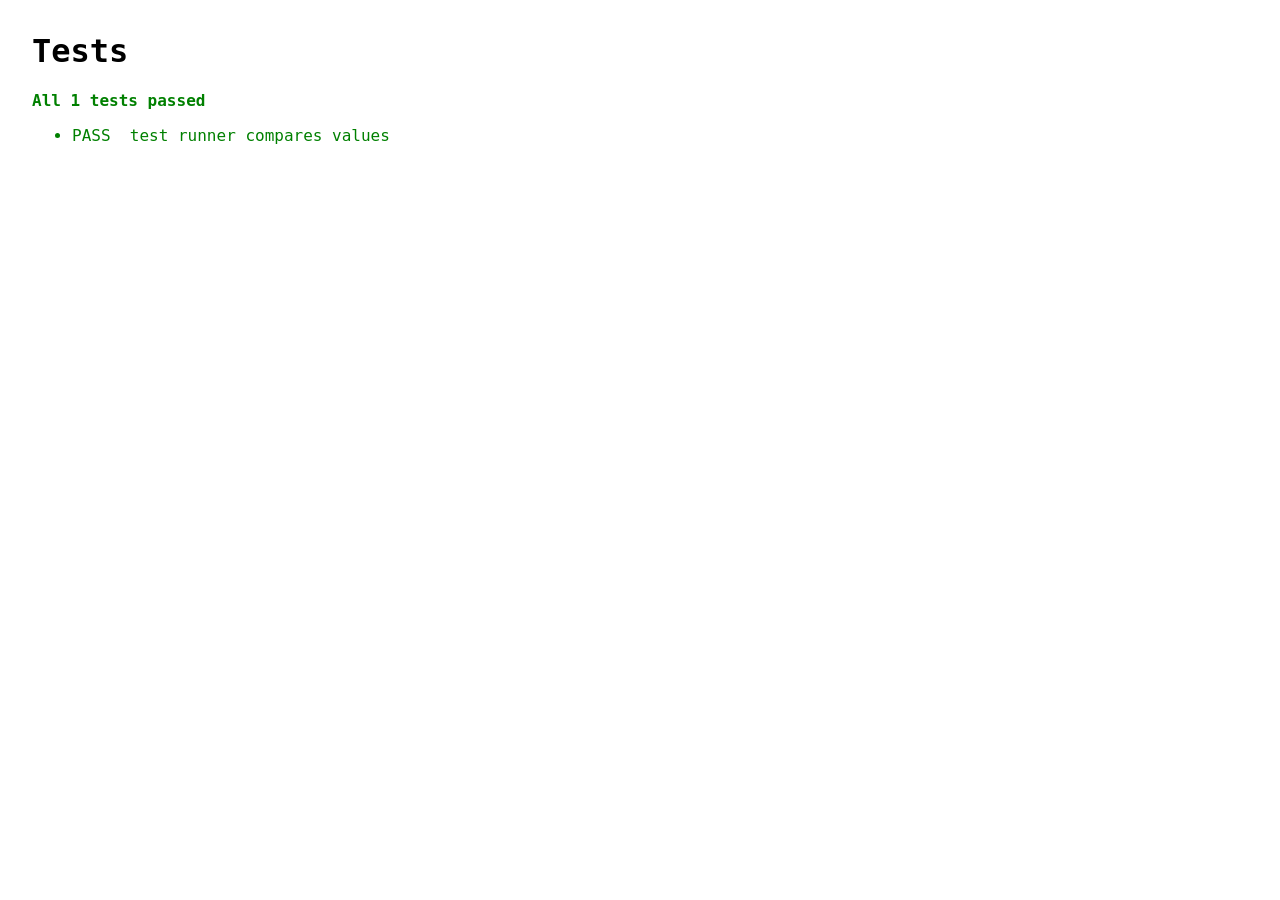
==== tests/tests.html @ 3d0ceaa7 "Add initial project skeleton and browser test runner" ====
<!doctype html>
<html lang="en" dir="ltr">
  <head>
    <meta charset="utf-8" />
    <title>Tests – Keyboard Language Fixer</title>
    <style>
      body { font-family: Consolas, monospace; margin: 2rem; }
      li { white-space: pre-wrap; }
    </style>
  </head>
  <body>
    <h1>Tests</h1>
    <div id="results"></div>

    <script type="module">
      import { test, assertEqual, renderResults } from "./test-runner.js";

      // Sample test: proves the test infrastructure itself works.
      // Real test files are imported here as each core module is added.
      test("test runner compares values", () => {
        assertEqual([1, "שלום"], [1, "שלום"]);
      });

      renderResults(document.getElementById("results"));
    </script>
  </body>
</html>
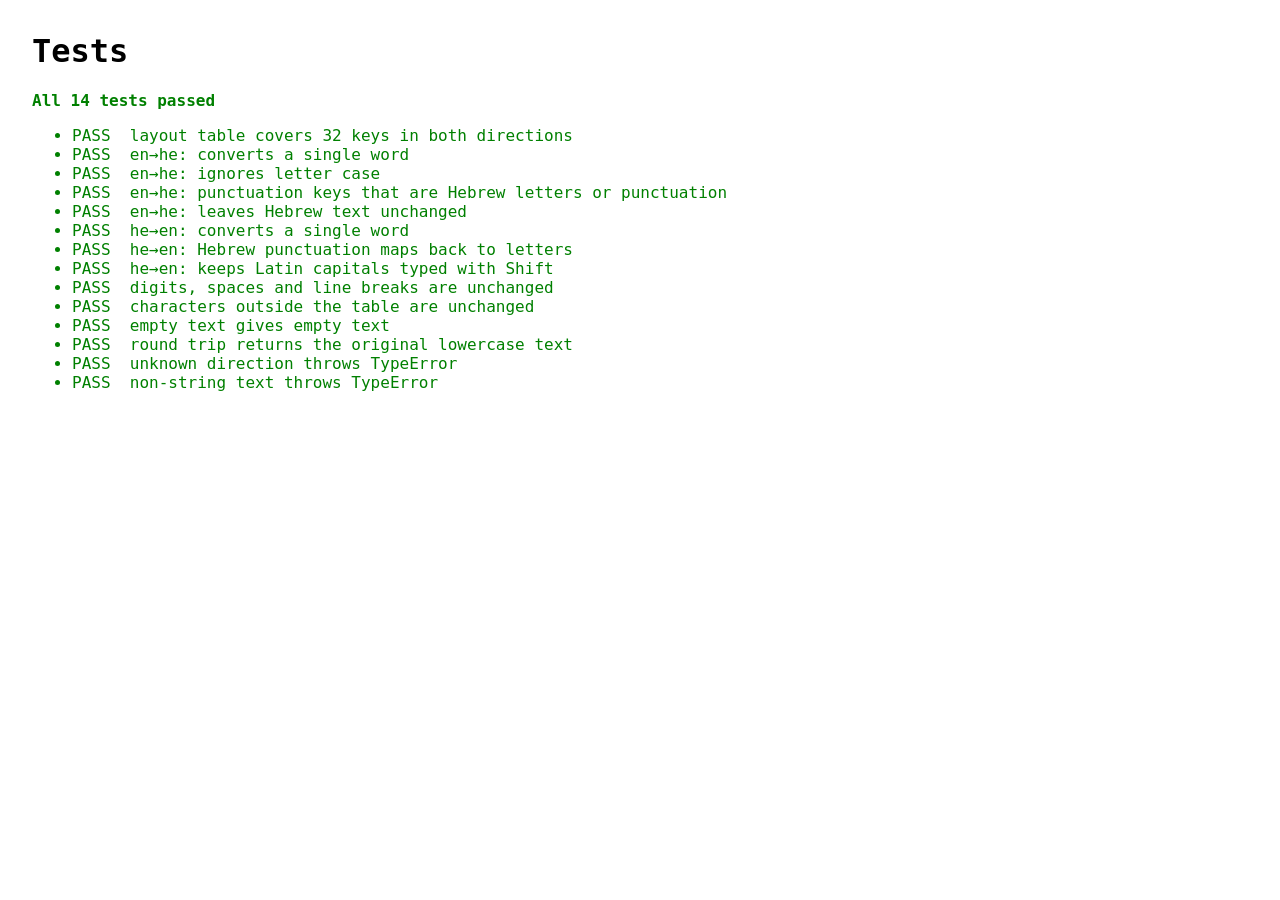
==== commit aed1889b: "Add keyboard layout table and conversion function" ====
--- a/tests/tests.html
+++ b/tests/tests.html
@@ -13,13 +13,10 @@
     <div id="results"></div>
 
     <script type="module">
-      import { test, assertEqual, renderResults } from "./test-runner.js";
+      import { renderResults } from "./test-runner.js";
 
-      // Sample test: proves the test infrastructure itself works.
-      // Real test files are imported here as each core module is added.
-      test("test runner compares values", () => {
-        assertEqual([1, "שלום"], [1, "שלום"]);
-      });
+      // Each test file registers and runs its tests when imported.
+      import "./converter.test.js";
 
       renderResults(document.getElementById("results"));
     </script>
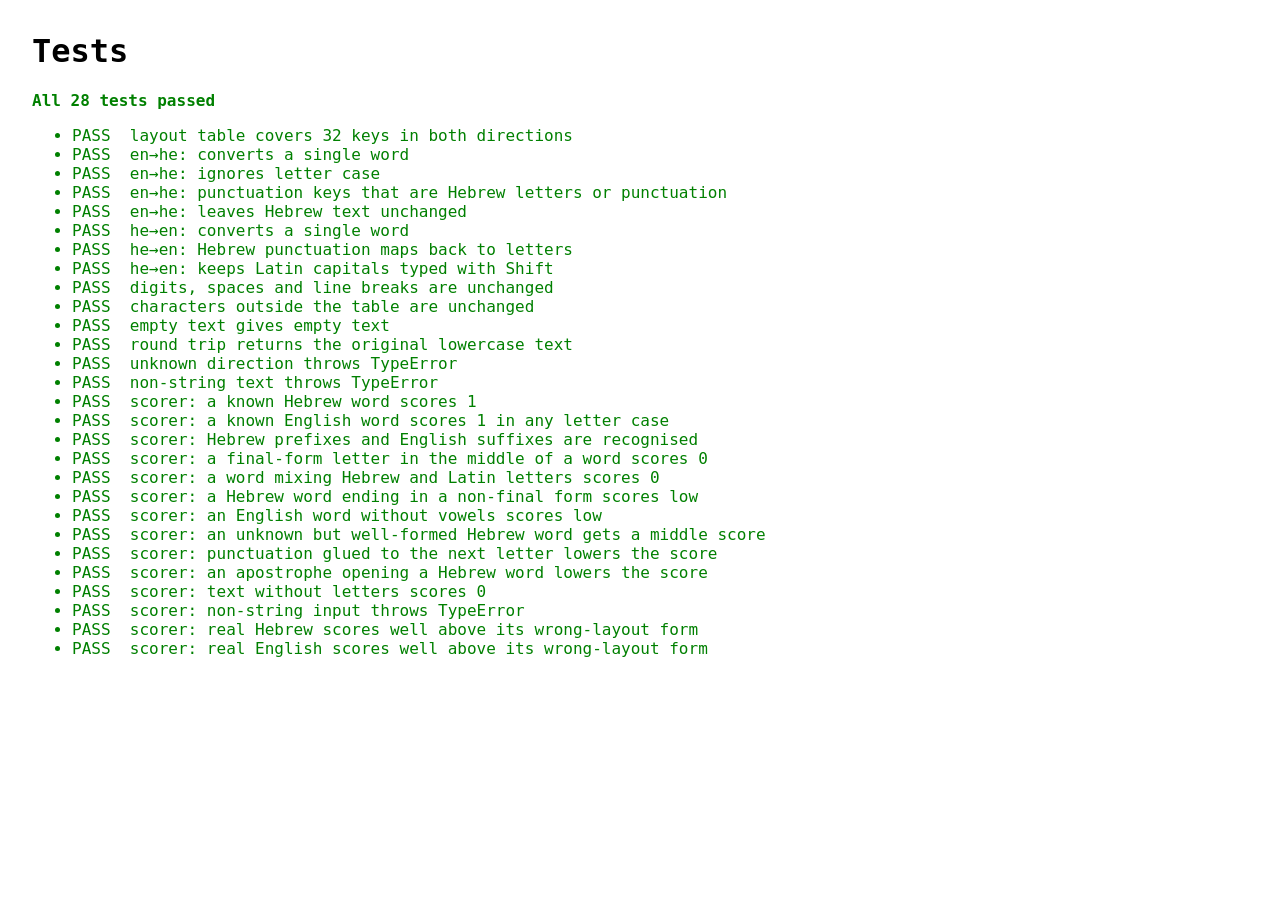
==== commit b9cc2131: "Add language plausibility scorer and word lists" ====
--- a/tests/tests.html
+++ b/tests/tests.html
@@ -17,6 +17,7 @@
 
       // Each test file registers and runs its tests when imported.
       import "./converter.test.js";
+      import "./scorer.test.js";
 
       renderResults(document.getElementById("results"));
     </script>
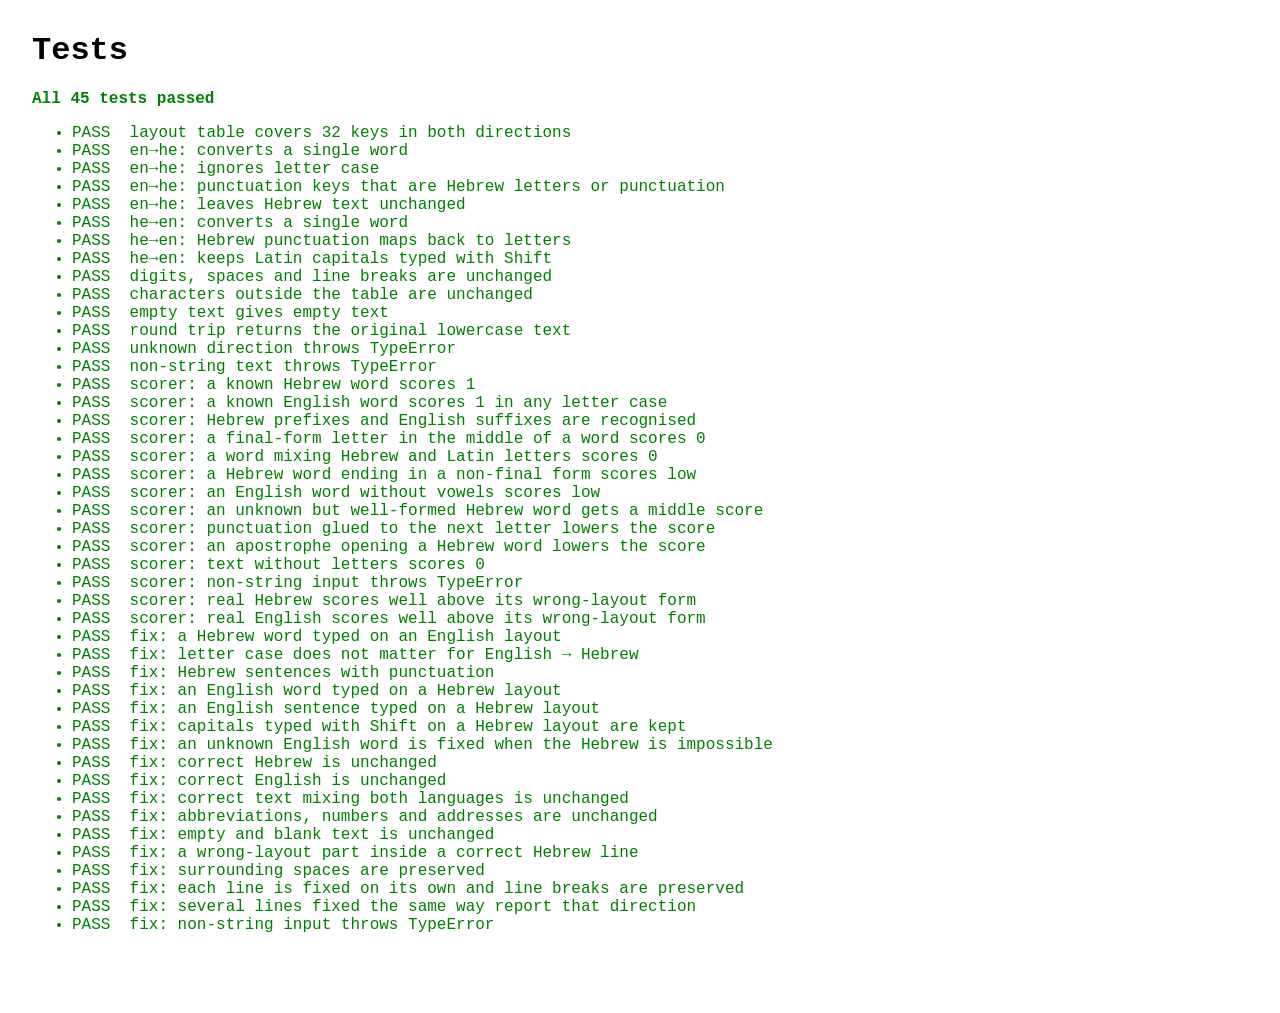
==== commit c6ed2315: "Add automatic layout detection and fix function" ====
--- a/tests/tests.html
+++ b/tests/tests.html
@@ -18,6 +18,7 @@
       // Each test file registers and runs its tests when imported.
       import "./converter.test.js";
       import "./scorer.test.js";
+      import "./fixer.test.js";
 
       renderResults(document.getElementById("results"));
     </script>
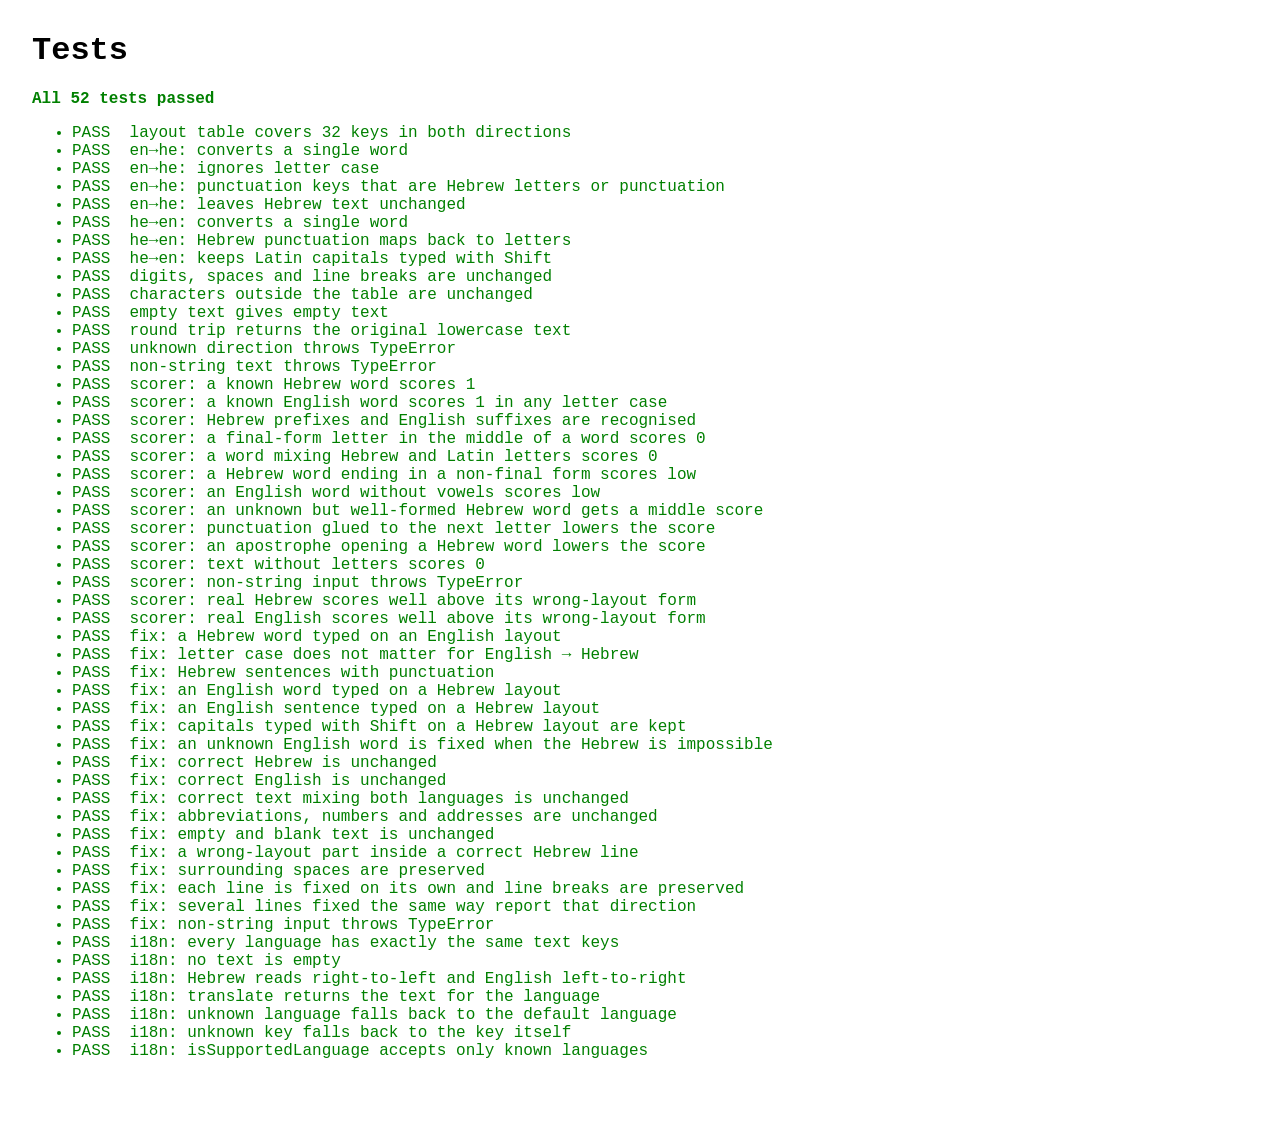
==== commit 94c0a54a: "Add Hebrew and English interface and manual conversion buttons" ====
--- a/tests/tests.html
+++ b/tests/tests.html
@@ -19,6 +19,7 @@
       import "./converter.test.js";
       import "./scorer.test.js";
       import "./fixer.test.js";
+      import "./i18n.test.js";
 
       renderResults(document.getElementById("results"));
     </script>
